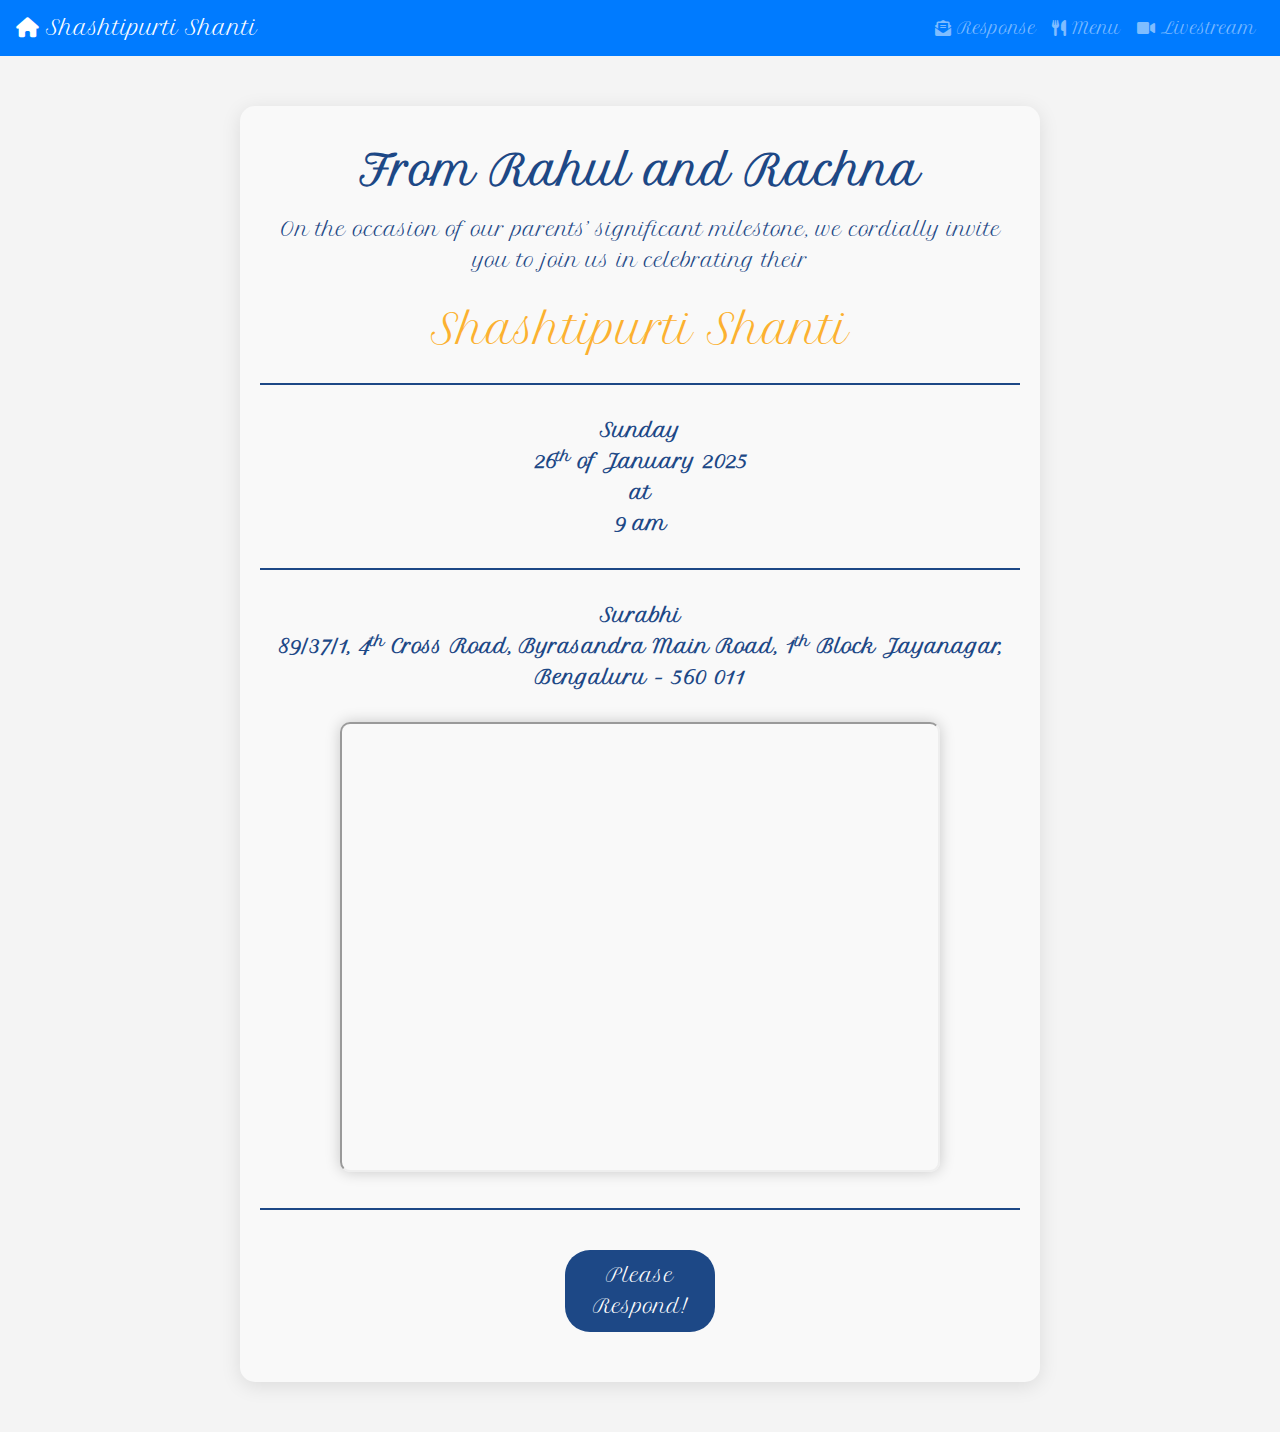
==== index.html @ ac943527 "First website changes." ====
<!DOCTYPE html>
<html lang="en">
<head>
    <meta charset="UTF-8">
    <meta content="width=device-width, initial-scale=1.0" name="viewport">
    <title>Invitation</title>
</head>
<body>

<!-- Include Header -->
<div id="header"></div>

<!-- Main Content -->
<div class="container invitation-container">
    <h3 class="invitation-title">From Rahul and Rachna</h3>
    <p class="invitation-details">
        On the occasion of our parents’ significant milestone, we cordially invite you to join us in celebrating their
    </p>
    <h2>Shashtipurti Shanti</h2>
    <div class="separator"></div>
    <p class="invitation-details">
        <span class="invitation-date">Sunday</span><br>
        <span class="invitation-date">26<sup>th</sup> of January 2025</span><br>
        <span class="invitation-date">at</span><br>
        <span class="invitation-date">9 am</span><br>
    </p>
    <div class="separator"></div>
    <p class="invitation-details">
        <span class="invitation-location">Surabhi</span><br>
        <span class="invitation-location">89/37/1, 4<sup>th</sup> Cross Road, Byrasandra Main Road, 1<sup>th</sup> Block Jayanagar, Bengaluru - 560 011</span><br>
    </p>
    <iframe src="https://www.google.com/maps/embed?pb=!1m17!1m12!1m3!1d972.003446653001!2d77.58881726968832!3d12.934873999211078!2m3!1f0!2f0!3f0!3m2!1i1024!2i768!4f13.1!3m2!1m1!2zMTLCsDU2JzA1LjYiTiA3N8KwMzUnMjIuMSJF!5e0!3m2!1sen!2sus!4v1728095092132!5m2!1sen!2sus"
            width="600"
            height="450"
            allowfullscreen=""
            loading="lazy"
            referrerpolicy="no-referrer-when-downgrade">
    </iframe>
    <div class="separator"></div>
    <p class="invitation-details">
        <a class="rsvp-button" href="rsvp.html">Please Respond!</a>
    </p>
</div>

<script src="headerLoader.js"></script>
<script src="https://code.jquery.com/jquery-3.5.1.slim.min.js"></script>
<script src="https://cdn.jsdelivr.net/npm/@popperjs/core@2.5.2/dist/umd/popper.min.js"></script>
<script src="https://stackpath.bootstrapcdn.com/bootstrap/4.5.2/js/bootstrap.min.js"></script>
</body>
</html>
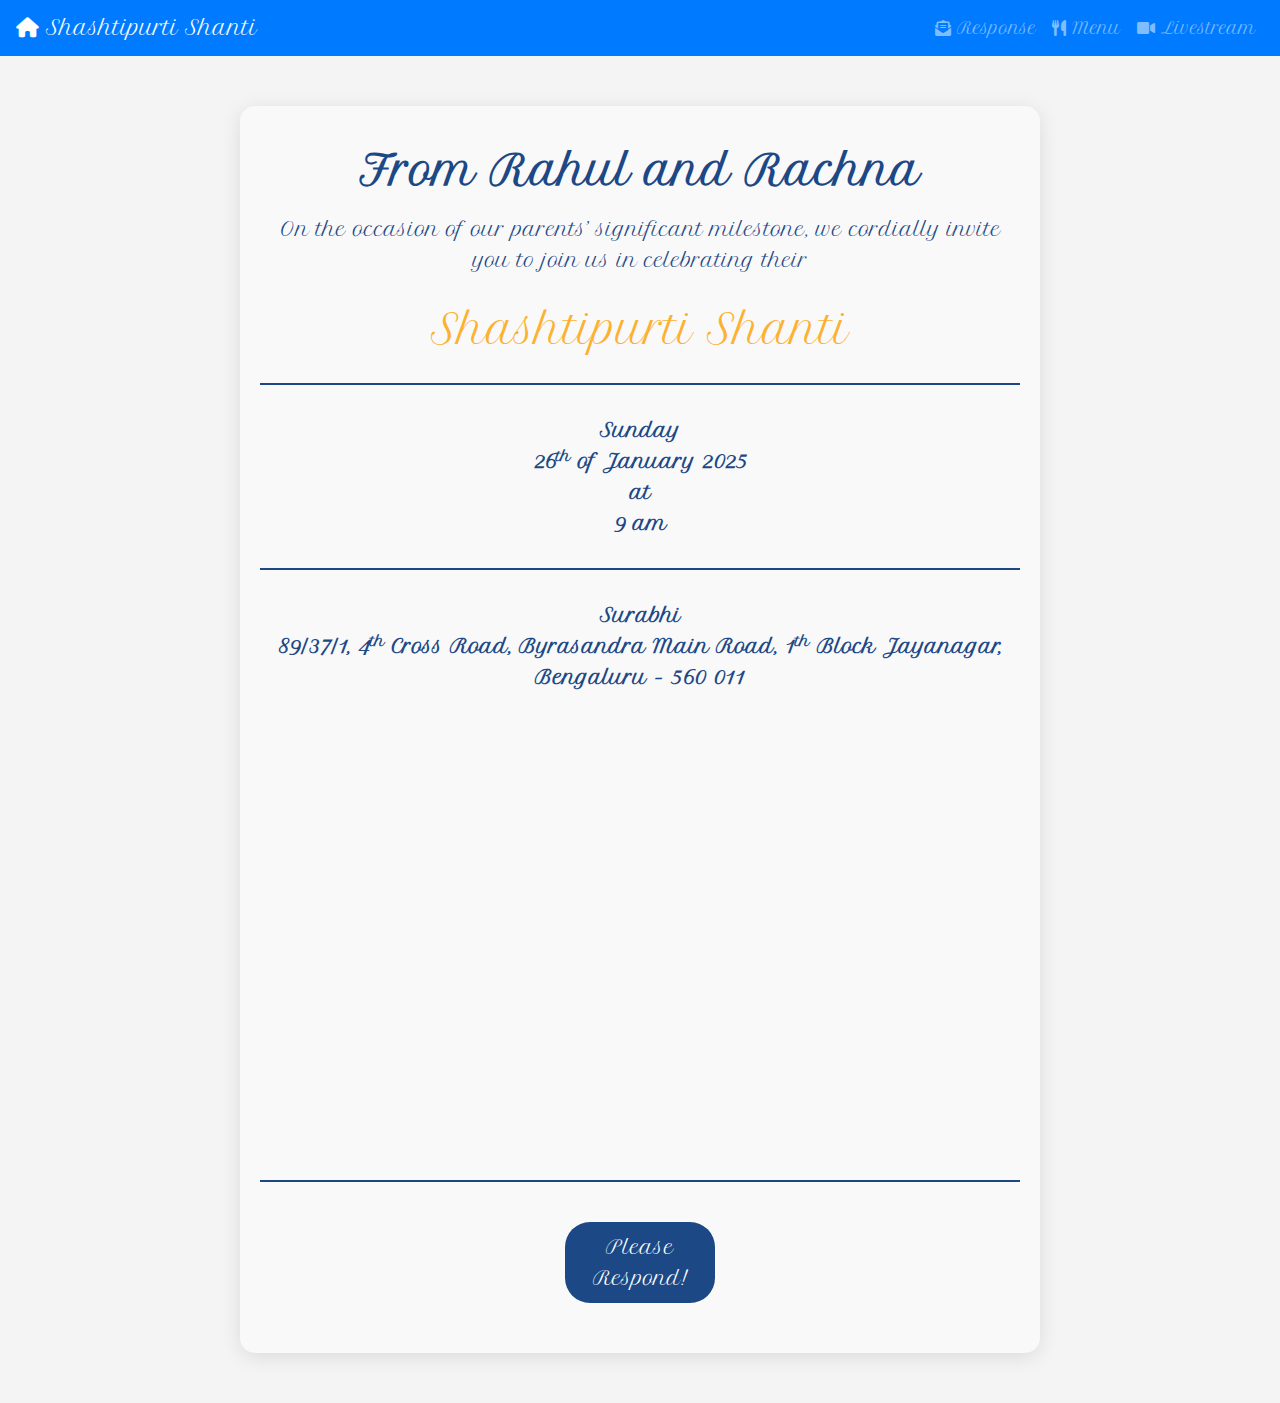
==== commit 341d8b00: "First website changes." ====
--- a/index.html
+++ b/index.html
@@ -29,13 +29,13 @@
         <span class="invitation-location">Surabhi</span><br>
         <span class="invitation-location">89/37/1, 4<sup>th</sup> Cross Road, Byrasandra Main Road, 1<sup>th</sup> Block Jayanagar, Bengaluru - 560 011</span><br>
     </p>
-    <iframe src="https://www.google.com/maps/embed?pb=!1m17!1m12!1m3!1d972.003446653001!2d77.58881726968832!3d12.934873999211078!2m3!1f0!2f0!3f0!3m2!1i1024!2i768!4f13.1!3m2!1m1!2zMTLCsDU2JzA1LjYiTiA3N8KwMzUnMjIuMSJF!5e0!3m2!1sen!2sus!4v1728095092132!5m2!1sen!2sus"
-            width="600"
-            height="450"
-            allowfullscreen=""
-            loading="lazy"
-            referrerpolicy="no-referrer-when-downgrade">
-    </iframe>
+    <div class="map-container">
+        <iframe src="https://www.google.com/maps/embed?pb=!1m17!1m12!1m3!1d972.003446653001!2d77.58881726968832!3d12.934873999211078!2m3!1f0!2f0!3f0!3m2!1i1024!2i768!4f13.1!3m2!1m1!2zMTLCsDU2JzA1LjYiTiA3N8KwMzUnMjIuMSJF!5e0!3m2!1sen!2sus!4v1728095092132!5m2!1sen!2sus"
+                allowfullscreen=""
+                loading="lazy"
+                referrerpolicy="no-referrer-when-downgrade">
+        </iframe>
+    </div>
     <div class="separator"></div>
     <p class="invitation-details">
         <a class="rsvp-button" href="rsvp.html">Please Respond!</a>
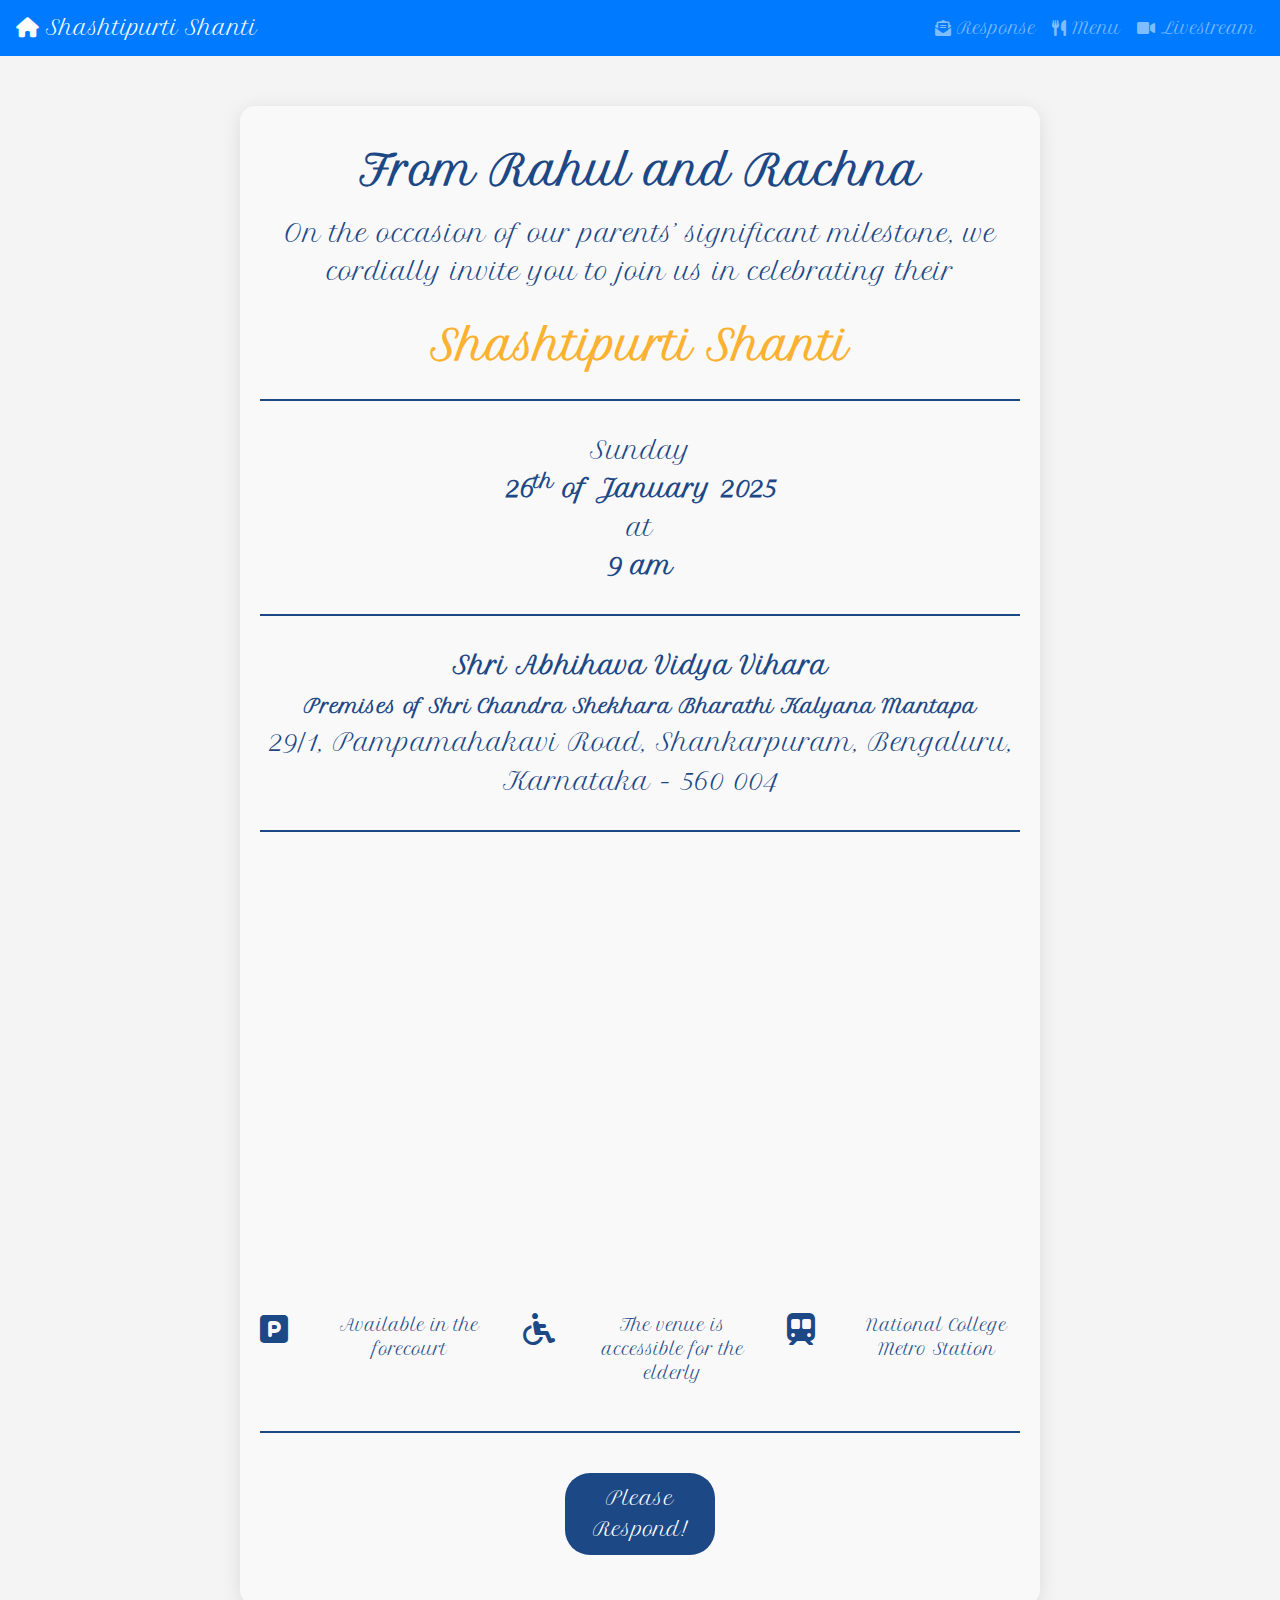
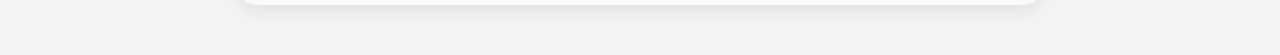
==== commit 1e42b343: "Updated location and modified some content." ====
--- a/index.html
+++ b/index.html
@@ -20,21 +20,52 @@
     <div class="separator"></div>
     <p class="invitation-details">
         <span class="invitation-date">Sunday</span><br>
-        <span class="invitation-date">26<sup>th</sup> of January 2025</span><br>
+        <span class="invitation-date-bold">26<sup>th</sup> of January 2025</span><br>
         <span class="invitation-date">at</span><br>
-        <span class="invitation-date">9 am</span><br>
+        <span class="invitation-date-bold">9 am</span><br>
     </p>
     <div class="separator"></div>
     <p class="invitation-details">
-        <span class="invitation-location">Surabhi</span><br>
-        <span class="invitation-location">89/37/1, 4<sup>th</sup> Cross Road, Byrasandra Main Road, 1<sup>th</sup> Block Jayanagar, Bengaluru - 560 011</span><br>
+        <span class="invitation-location-title">Shri Abhihava Vidya Vihara</span><br>
+        <span class="invitation-location-subtitle">Premises of Shri Chandra Shekhara Bharathi Kalyana Mantapa</span><br>
+        <span class="invitation-location">29/1, Pampamahakavi Road, Shankarpuram, Bengaluru, Karnataka - 560 004</span><br>
     </p>
+    <div class="separator"></div>
     <div class="map-container">
-        <iframe src="https://www.google.com/maps/embed?pb=!1m17!1m12!1m3!1d972.003446653001!2d77.58881726968832!3d12.934873999211078!2m3!1f0!2f0!3f0!3m2!1i1024!2i768!4f13.1!3m2!1m1!2zMTLCsDU2JzA1LjYiTiA3N8KwMzUnMjIuMSJF!5e0!3m2!1sen!2sus!4v1728095092132!5m2!1sen!2sus"
+        <iframe src="https://www.google.com/maps/embed?pb=!1m18!1m12!1m3!1d997.9375902237673!2d77.57156988954647!3d12.954438078498264!2m3!1f0!2f0!3f0!3m2!1i1024!2i768!4f13.1!3m3!1m2!1s0x3bae15fa85abe503%3A0x396cffecda00f867!2sSri%20Abhinava%20Vidya%20Vihara%20Hall!5e0!3m2!1sen!2sus!4v1731141060803!5m2!1sen!2sus"
                 allowfullscreen=""
                 loading="lazy"
                 referrerpolicy="no-referrer-when-downgrade">
         </iframe>
+    </div>
+    <br>
+    <div class="row">
+        <div class="col-md-1">
+            <span class="d-flex align-items-center mb-3">
+            <i class="fas fa-parking fa-2x"></i>
+            </span>
+        </div>
+        <div class="col-md-3">
+            <p>Available in the forecourt</p>
+        </div>
+
+        <div class="col-md-1">
+            <span class="d-flex align-items-center mb-3">
+            <i class="fas fa-wheelchair fa-2x"></i>
+            </span>
+        </div>
+        <div class="col-md-3">
+            <p>The venue is accessible for the elderly</p>
+        </div>
+
+        <div class="col-md-1">
+            <span class="d-flex align-items-center mb-3">
+            <i class="fas fa-subway fa-2x"></i>
+            </span>
+        </div>
+        <div class="col-md-3">
+            <p>National College Metro Station</p>
+        </div>
     </div>
     <div class="separator"></div>
     <p class="invitation-details">
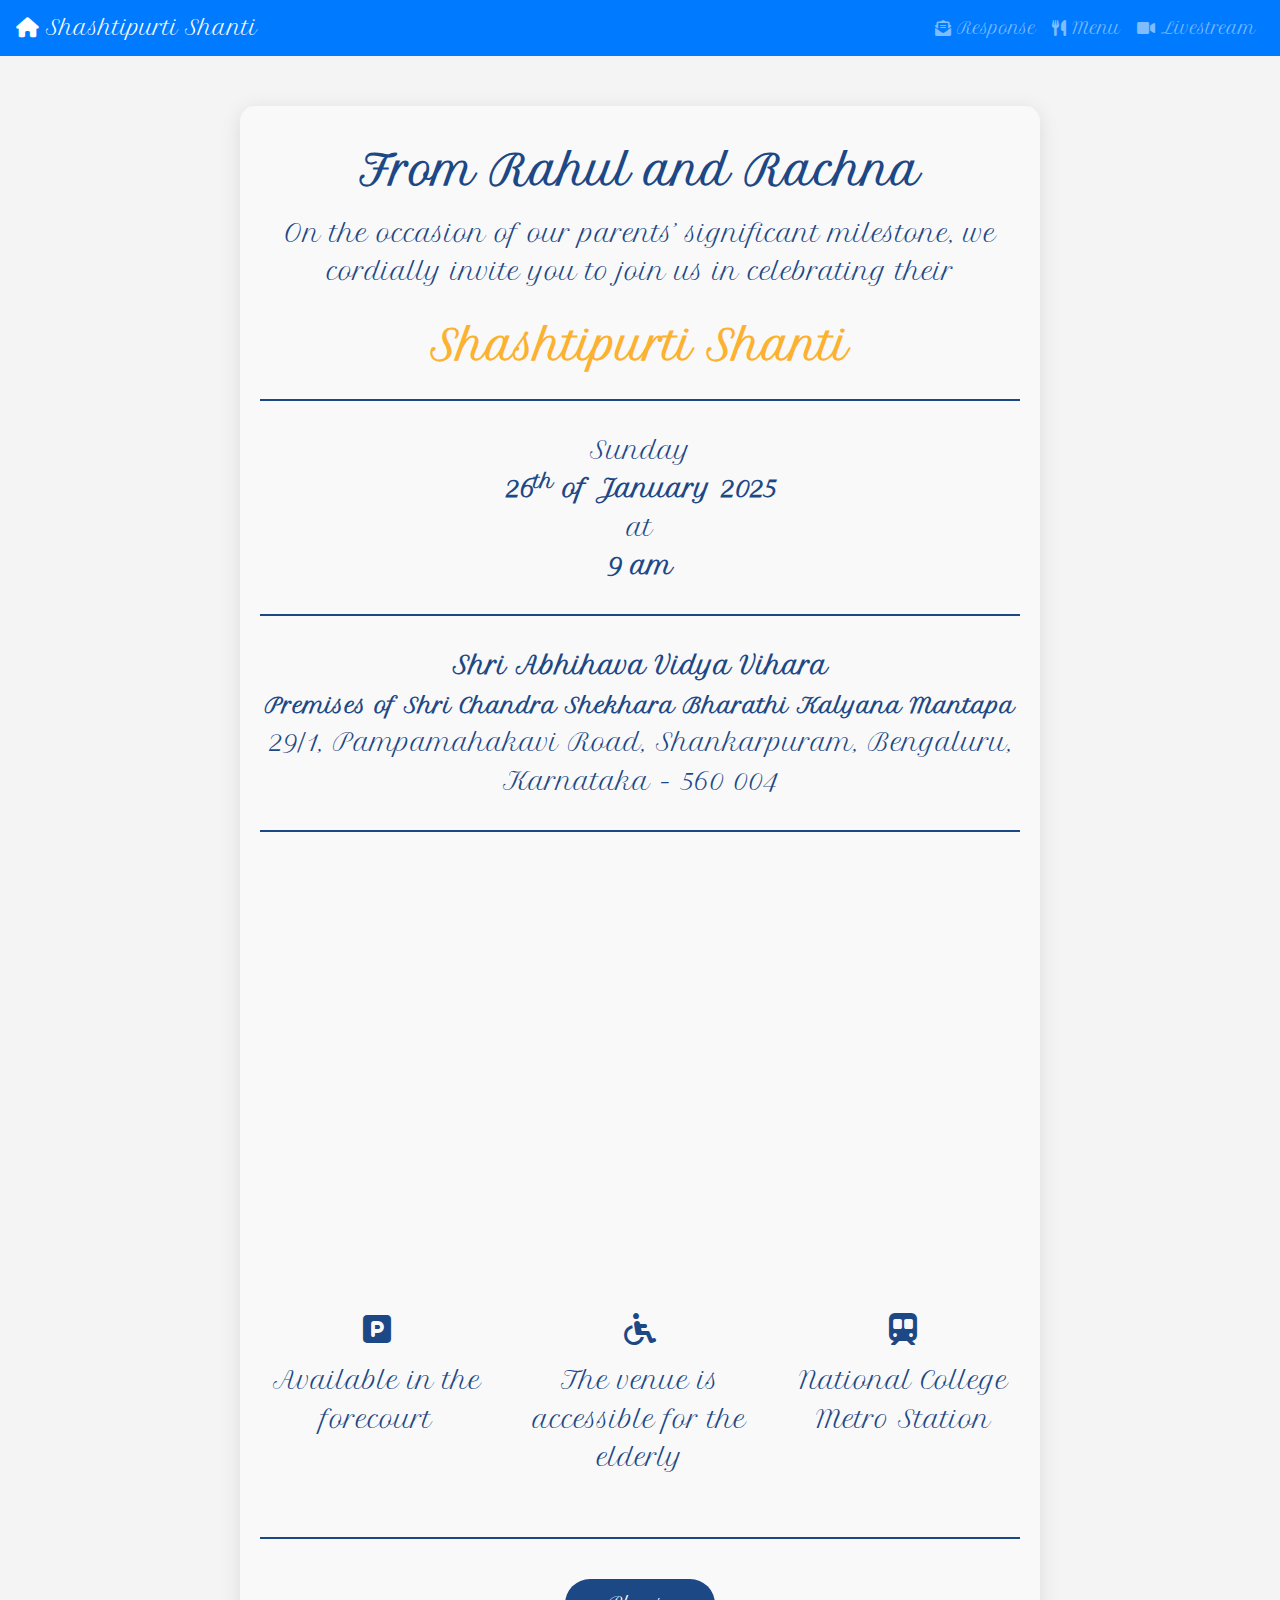
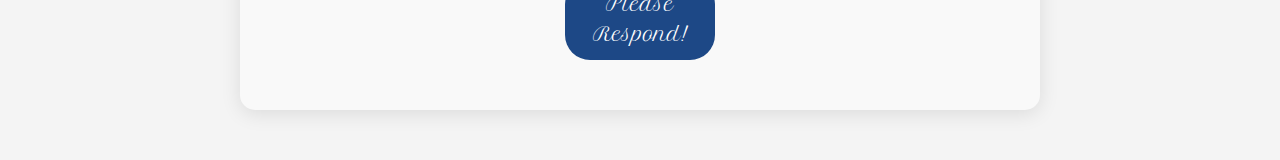
==== commit 26c85589: "Minor changes to UI." ====
--- a/index.html
+++ b/index.html
@@ -40,30 +40,24 @@
     </div>
     <br>
     <div class="row">
-        <div class="col-md-1">
-            <span class="d-flex align-items-center mb-3">
+        <div class="col-md-4">
+            <span class="d-flex align-items-center justify-content-center mb-3">
             <i class="fas fa-parking fa-2x"></i>
             </span>
-        </div>
-        <div class="col-md-3">
             <p>Available in the forecourt</p>
         </div>
 
-        <div class="col-md-1">
-            <span class="d-flex align-items-center mb-3">
+        <div class="col-md-4">
+            <span class="d-flex align-items-center justify-content-center mb-3">
             <i class="fas fa-wheelchair fa-2x"></i>
             </span>
-        </div>
-        <div class="col-md-3">
             <p>The venue is accessible for the elderly</p>
         </div>
 
-        <div class="col-md-1">
-            <span class="d-flex align-items-center mb-3">
+        <div class="col-md-4">
+            <span class="d-flex align-items-center justify-content-center mb-3">
             <i class="fas fa-subway fa-2x"></i>
             </span>
-        </div>
-        <div class="col-md-3">
             <p>National College Metro Station</p>
         </div>
     </div>
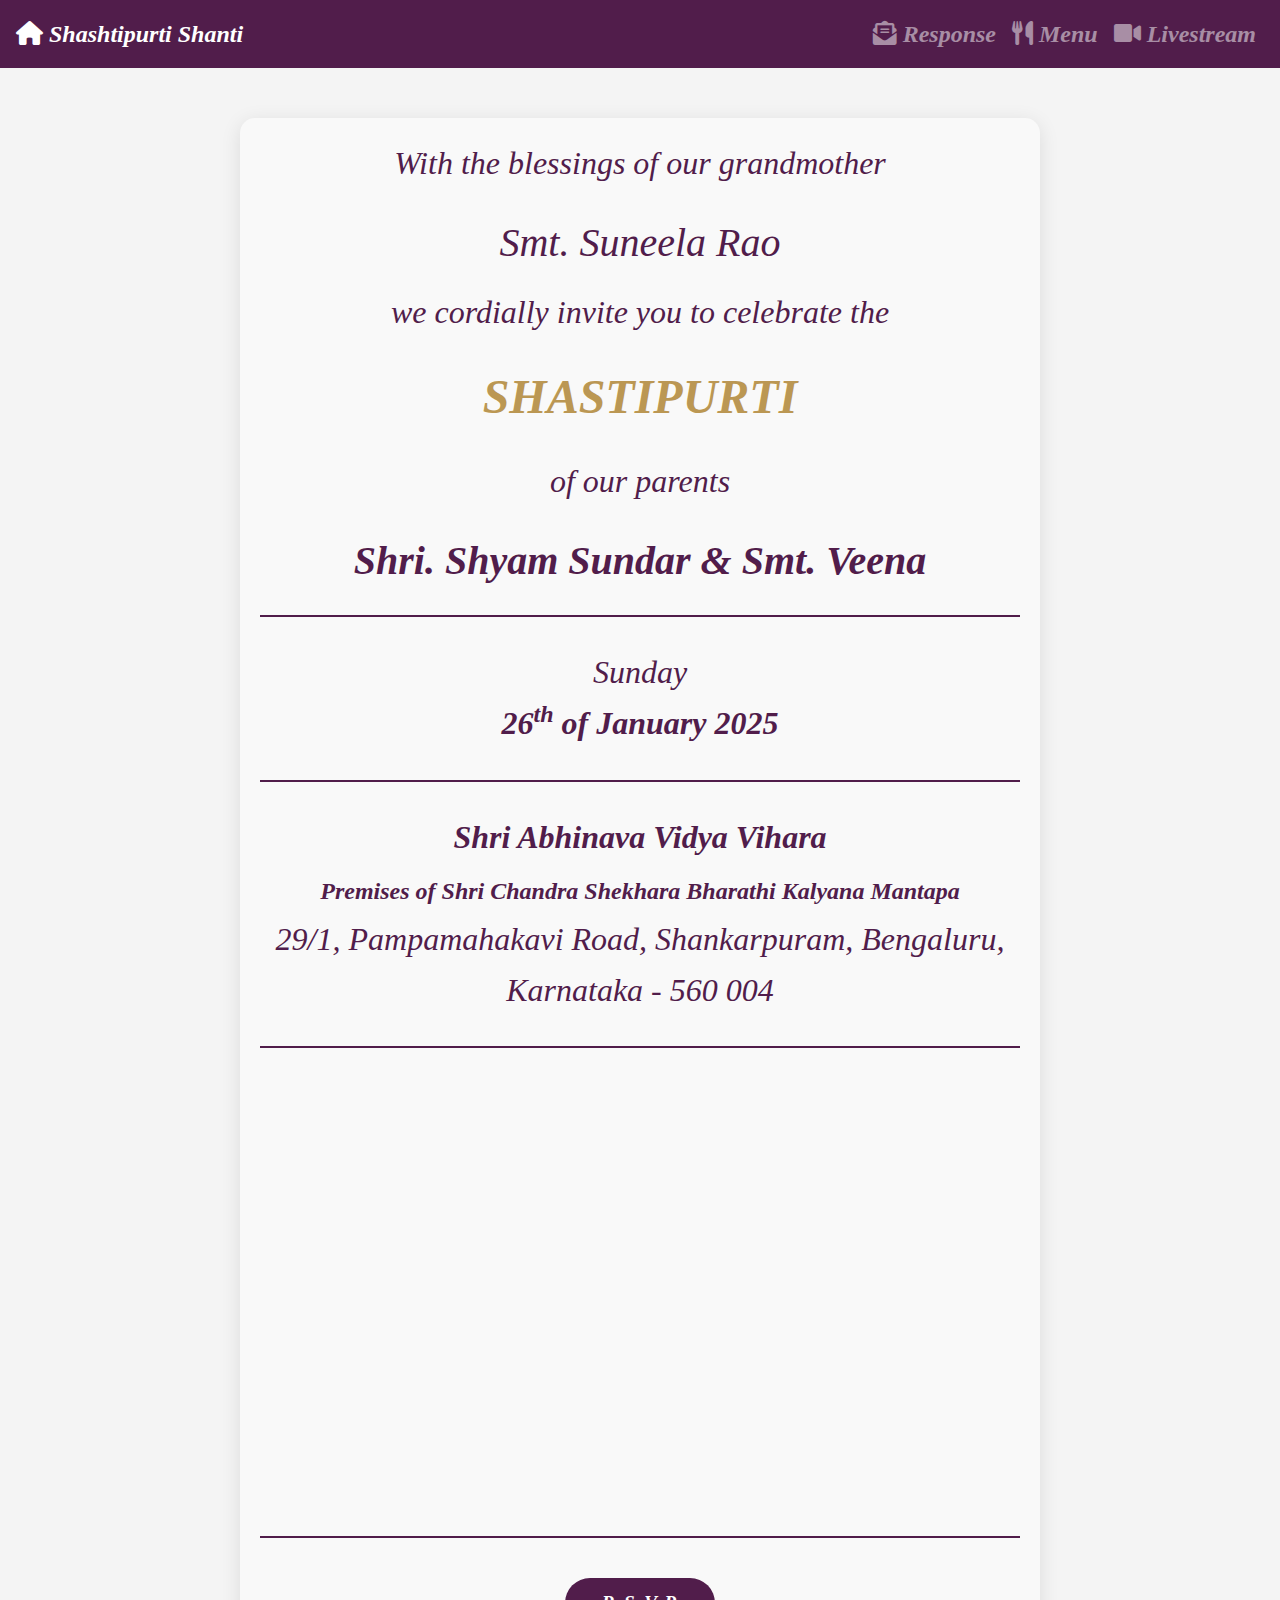
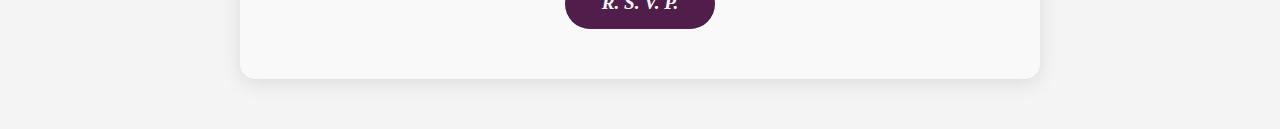
==== commit 2013a926: "Updated to reflect the current invitation." ====
--- a/index.html
+++ b/index.html
@@ -12,21 +12,26 @@
 
 <!-- Main Content -->
 <div class="container invitation-container">
-    <h3 class="invitation-title">From Rahul and Rachna</h3>
     <p class="invitation-details">
-        On the occasion of our parents’ significant milestone, we cordially invite you to join us in celebrating their
+        With the blessings of our grandmother
     </p>
-    <h2>Shashtipurti Shanti</h2>
+    <h4 class="invitation-title">Smt. Suneela Rao</h4>
+    <p class="invitation-details">
+        we cordially invite you to celebrate the
+    </p>
+    <h2>SHASTIPURTI</h2>
+    <p class="invitation-details">
+        of our parents
+    </p>
+    <h3 class="invitation-title">Shri. Shyam Sundar & Smt. Veena</h3>
     <div class="separator"></div>
     <p class="invitation-details">
         <span class="invitation-date">Sunday</span><br>
         <span class="invitation-date-bold">26<sup>th</sup> of January 2025</span><br>
-        <span class="invitation-date">at</span><br>
-        <span class="invitation-date-bold">9 am</span><br>
     </p>
     <div class="separator"></div>
     <p class="invitation-details">
-        <span class="invitation-location-title">Shri Abhihava Vidya Vihara</span><br>
+        <span class="invitation-location-title">Shri Abhinava Vidya Vihara</span><br>
         <span class="invitation-location-subtitle">Premises of Shri Chandra Shekhara Bharathi Kalyana Mantapa</span><br>
         <span class="invitation-location">29/1, Pampamahakavi Road, Shankarpuram, Bengaluru, Karnataka - 560 004</span><br>
     </p>
@@ -38,33 +43,10 @@
                 referrerpolicy="no-referrer-when-downgrade">
         </iframe>
     </div>
-    <br>
-    <div class="row">
-        <div class="col-md-4">
-            <span class="d-flex align-items-center justify-content-center mb-3">
-            <i class="fas fa-parking fa-2x"></i>
-            </span>
-            <p>Available in the forecourt</p>
-        </div>
-
-        <div class="col-md-4">
-            <span class="d-flex align-items-center justify-content-center mb-3">
-            <i class="fas fa-wheelchair fa-2x"></i>
-            </span>
-            <p>The venue is accessible for the elderly</p>
-        </div>
-
-        <div class="col-md-4">
-            <span class="d-flex align-items-center justify-content-center mb-3">
-            <i class="fas fa-subway fa-2x"></i>
-            </span>
-            <p>National College Metro Station</p>
-        </div>
-    </div>
     <div class="separator"></div>
-    <p class="invitation-details">
-        <a class="rsvp-button" href="rsvp.html">Please Respond!</a>
-    </p>
+    <h3 class="invitation-details">
+        <a class="rsvp-button" href="rsvp.html">R. S. V. P.</a>
+    </h3>
 </div>
 
 <script src="headerLoader.js"></script>
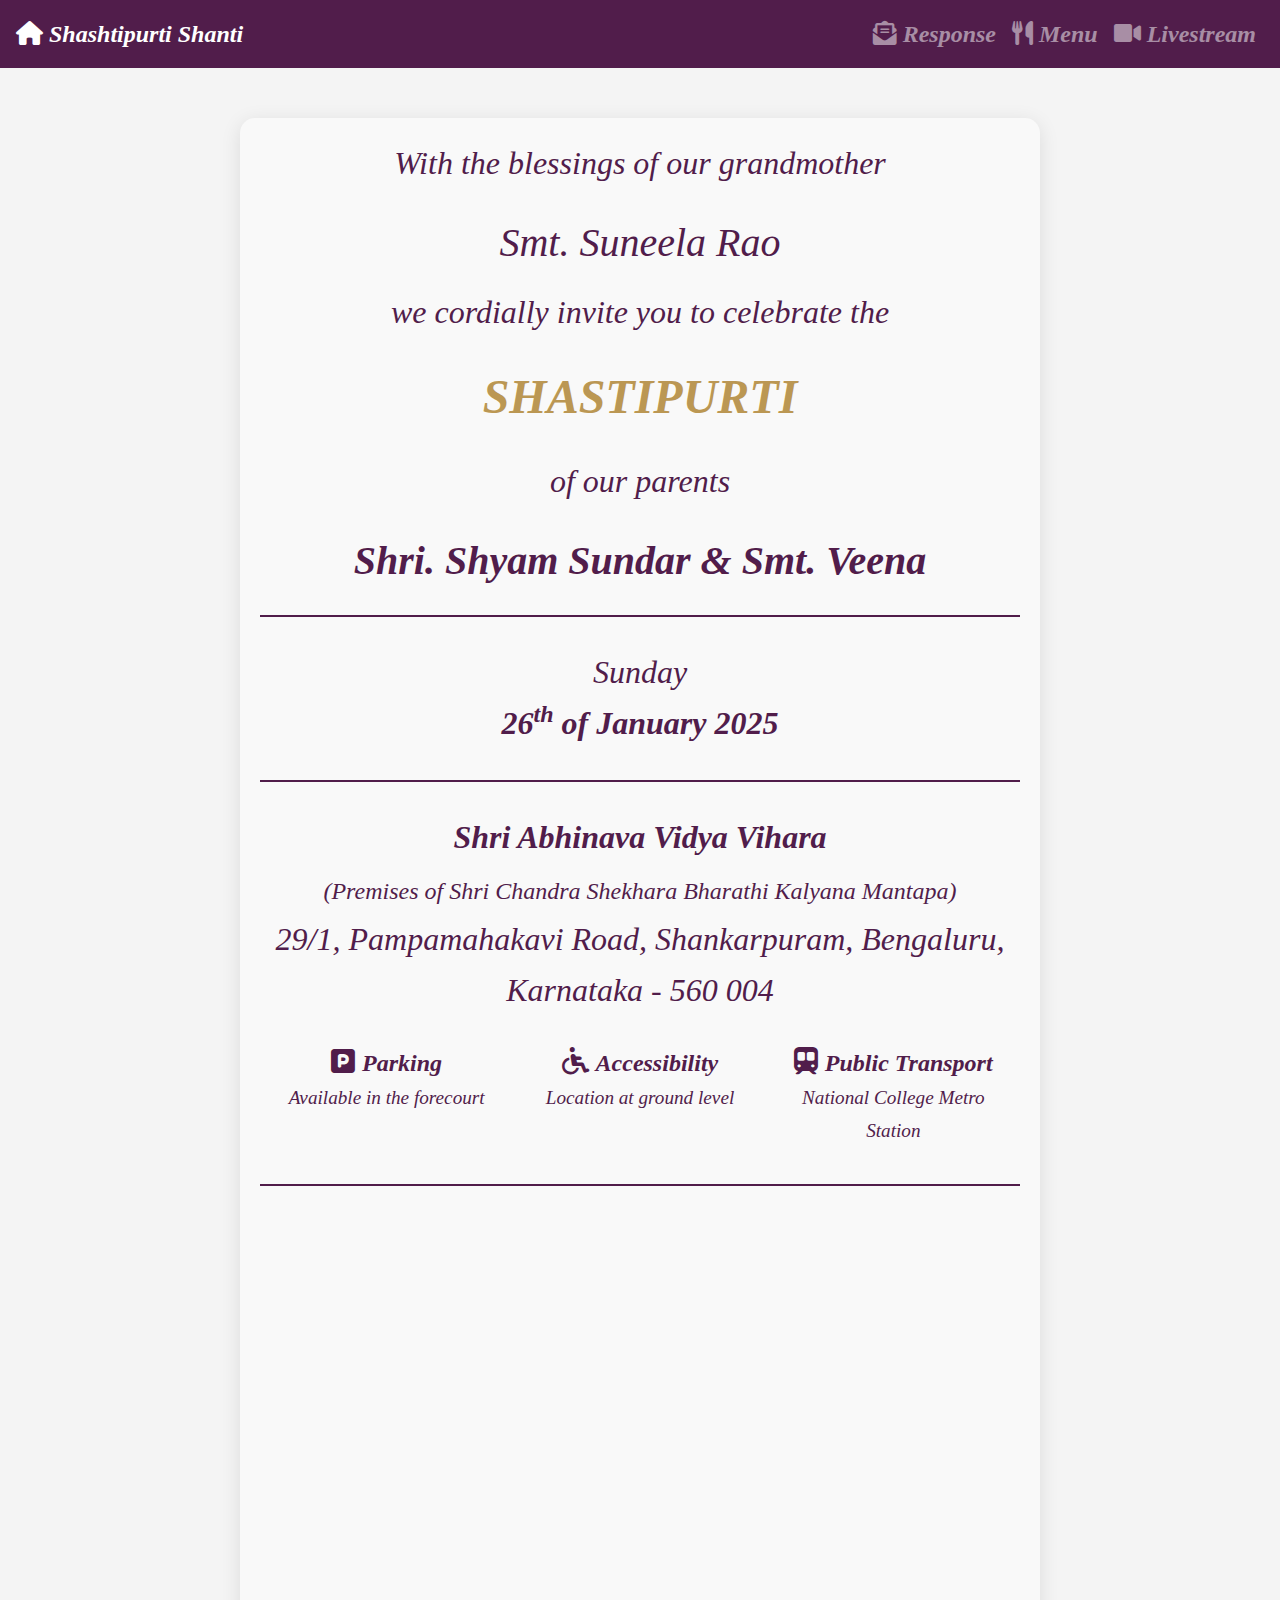
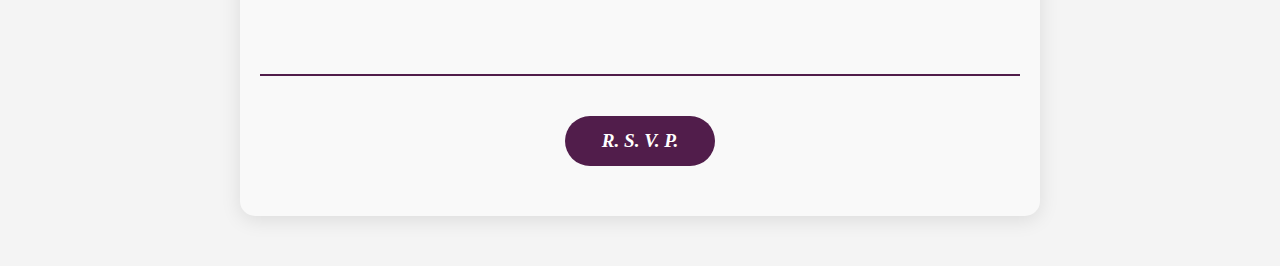
==== commit 280ee42b: "Made some format and text related changes." ====
--- a/index.html
+++ b/index.html
@@ -32,9 +32,36 @@
     <div class="separator"></div>
     <p class="invitation-details">
         <span class="invitation-location-title">Shri Abhinava Vidya Vihara</span><br>
-        <span class="invitation-location-subtitle">Premises of Shri Chandra Shekhara Bharathi Kalyana Mantapa</span><br>
+        <span class="invitation-location-subtitle">(Premises of Shri Chandra Shekhara Bharathi Kalyana Mantapa)</span><br>
         <span class="invitation-location">29/1, Pampamahakavi Road, Shankarpuram, Bengaluru, Karnataka - 560 004</span><br>
     </p>
+
+    <div class="container mt-4">
+        <div class="row">
+            <div class="col-md-4">
+                <p class="invitation-location-information">
+                    <i class="fas fa-parking me-5"></i>
+                    <span class="invitation-location-information-1"> Parking</span><br>
+                    <span class="invitation-location-information-2">Available in the forecourt</span>
+                </p>
+            </div>
+            <div class="col-md-4">
+                <p class="invitation-location-information">
+                    <i class="fas fa-wheelchair me-5"></i>
+                    <span class="invitation-location-information-1"> Accessibility</span><br>
+                    <span class="invitation-location-information-2">Location at ground level</span>
+                </p>
+            </div>
+            <div class="col-md-4">
+                <p class="invitation-location-information">
+                    <i class="fas fa-subway me-5"></i>
+                    <span class="invitation-location-information-1"> Public Transport</span><br>
+                    <span class="invitation-location-information-2">National College Metro Station</span>
+                </p>
+            </div>
+        </div>
+    </div>
+
     <div class="separator"></div>
     <div class="map-container">
         <iframe src="https://www.google.com/maps/embed?pb=!1m18!1m12!1m3!1d997.9375902237673!2d77.57156988954647!3d12.954438078498264!2m3!1f0!2f0!3f0!3m2!1i1024!2i768!4f13.1!3m3!1m2!1s0x3bae15fa85abe503%3A0x396cffecda00f867!2sSri%20Abhinava%20Vidya%20Vihara%20Hall!5e0!3m2!1sen!2sus!4v1731141060803!5m2!1sen!2sus"
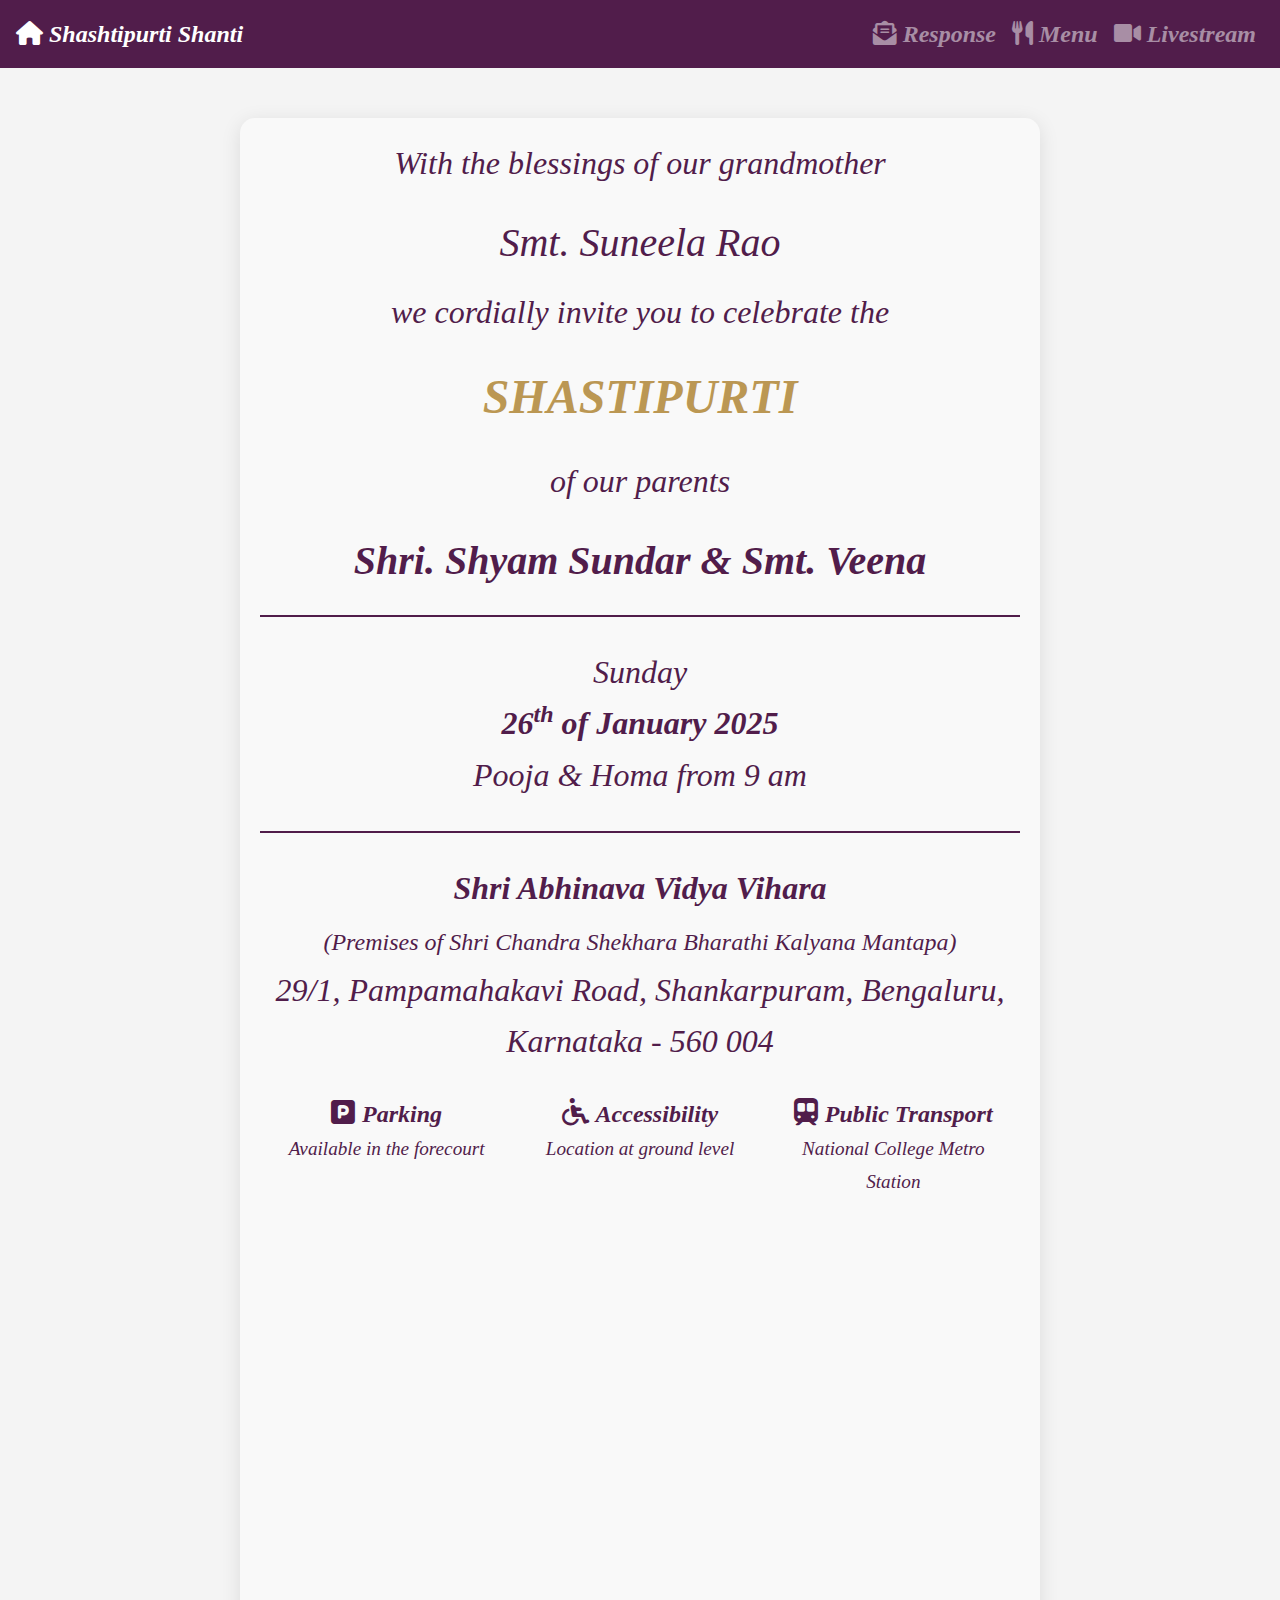
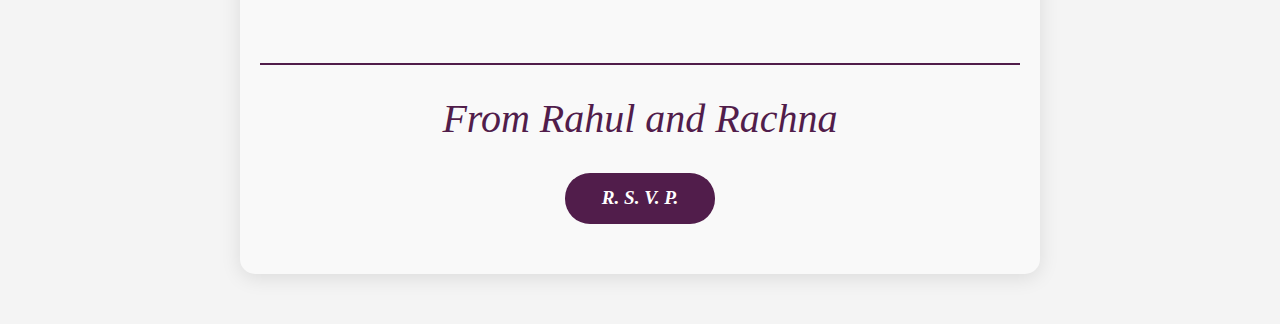
==== commit 3e5744e4: "Minor edits" ====
--- a/index.html
+++ b/index.html
@@ -28,6 +28,7 @@
     <p class="invitation-details">
         <span class="invitation-date">Sunday</span><br>
         <span class="invitation-date-bold">26<sup>th</sup> of January 2025</span><br>
+        <span class="invitation-date">Pooja & Homa from 9 am</span><br>
     </p>
     <div class="separator"></div>
     <p class="invitation-details">
@@ -62,7 +63,6 @@
         </div>
     </div>
 
-    <div class="separator"></div>
     <div class="map-container">
         <iframe src="https://www.google.com/maps/embed?pb=!1m18!1m12!1m3!1d997.9375902237673!2d77.57156988954647!3d12.954438078498264!2m3!1f0!2f0!3f0!3m2!1i1024!2i768!4f13.1!3m3!1m2!1s0x3bae15fa85abe503%3A0x396cffecda00f867!2sSri%20Abhinava%20Vidya%20Vihara%20Hall!5e0!3m2!1sen!2sus!4v1731141060803!5m2!1sen!2sus"
                 allowfullscreen=""
@@ -70,7 +70,9 @@
                 referrerpolicy="no-referrer-when-downgrade">
         </iframe>
     </div>
+
     <div class="separator"></div>
+    <h4 class="invitation-title">From Rahul and Rachna</h4>
     <h3 class="invitation-details">
         <a class="rsvp-button" href="rsvp.html">R. S. V. P.</a>
     </h3>
